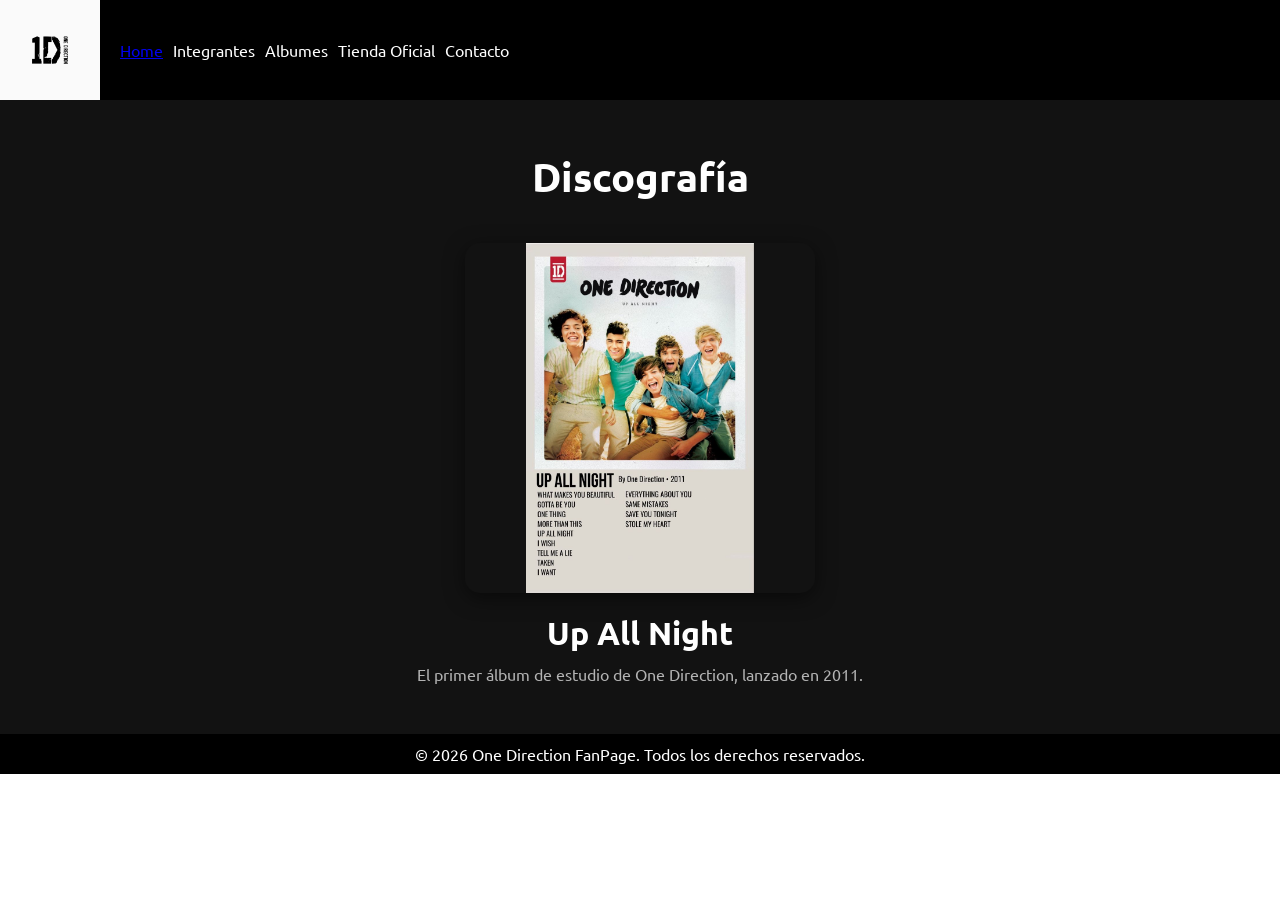
==== page/albumes.html @ de35c9ca "mi primer commit aprendiendo github" ====
<!DOCTYPE html>
<html lang="en">
<head>
    <meta charset="UTF-8">
    <meta name="viewport" content="width=device-width, initial-scale=1.0">
    <title>Document</title>
    <link rel="stylesheet" href="../css/style.css">

</head>
<body>
    <header>
      <img class="logo" src="../imagenes/logo.jpg" alt=" Logo de One Direction"> 

      <nav class="navbar">
           <ul class ="menu"> 
            <li> <a href="../index.html"> Home </a> </li>
            <li class="menu-item"> <a href="./integrantes.html"> Integrantes </a> </li>
            <li class="menu-item"> <a href="./albumes.html"> Albumes </a> </li>
            <li class="menu-item"> <a href="./tienda-oficial.html"> Tienda Oficial </a> </li>
            <li class="menu-item"> <a href="./contacto.html"> Contacto </a> </li>
           </ul>         
        </nav>        
        
    </header>
    
    <div class="contenedor-albumes">
            <h2 class="titulo-seccion"> Discografía </h2>
        <div>
            <ul>
                <li>
                <img src="../imagenes/up-all-night.jpg" alt="">
                 <div class="texto-album"> 
                    <h2> Up All Night </h2>
                    <p>El primer álbum de estudio de One Direction, lanzado en 2011.</p>
                 </div> 
                </li>
                <li>
                <img src="../imagenes/take-me-home.jpg" alt="">
                 <div class="texto-album"> 
                    <h2> Take Me Home </h2>
                    <p>El segundo álbum de estudio de One Direction, lanzado en 2012.</p>
                 </div> 
                </li>
                <li>
                <img src="../imagenes/midnight-memories.jpg" alt="">
                 <div class="texto-album"> 
                    <h2> Midnight Memories </h2>
                    <p>El tercer álbum de estudio de One Direction, lanzado en 2013.</p>
                 </div> 
                </li>
                <li>
                <img src="../imagenes/four.jpg" alt="">
                 <div class="texto-album"> 
                    <h2> Four </h2>
                    <p>El cuarto álbum de estudio de One Direction, lanzado en 2014.</p>
                 </div> 
                </li>
                <li>
                <img src="../imagenes/made-in-the-am.png" alt="">
                 <div class="texto-album"> 
                    <h2> Made In The AM </h2>
                    <p>El quinto álbum de estudio de One Direction, lanzado en 2015.</p>
                 </div> 
                </li>
            </ul>
        </div>

    </div>

    <footer>
        <p> © 2026 One Direction FanPage. Todos los derechos reservados. </p>
    </footer>

</body>
</html>
---- css/style.css ----
/* Fuentes */ 
@import url('https://fonts.googleapis.com/css2?family=Ubuntu:ital,wght@0,300;0,400;0,500;0,700;1,300;1,400;1,500;1,700&display=swap');

* {
    margin: 0;
    padding: 0;
    box-sizing: border-box;
}

/* Estilo del encabezado */

body {
    font-family: 'Ubuntu', sans-serif;
}

header {
    background-color: black; 
    display: flex;
    gap: 20px;
    grid-gap: 20px;
   
}
    
.logo {
    width: 100px;
}

.navbar {
    display: flex;
    align-items: center; 
}

.menu {
    display: flex;   
    list-style: none;
    gap: 10px;
    grid-gap: 10px;   
}

.menu-item a {
    color: white;
    text-decoration: none;
}

/* Estilo de la imagen principal */ 

.imagen-principal {
    height: 80vh;
    background-image: url(../imagenes/imagen\ principal.jpg);
    background-repeat: no-repeat;
    background-size: cover;
    background-position: center center;
    display: flex;
    justify-content: center;
    align-items: center;
    flex-direction: column;
    
}

.imagen-principal h1 {
    color: white;
    background-color: rgba(0, 0, 0, 0.849);
    padding-inline: 15px;
}

.imagen-principal p {
    color: white;
    background-color: rgba(0, 0, 0, 0.849);
    padding: 15px;
    margin-top: 20px;
    width: 50%;
    text-align: center;
}
 /* Sección principal */

.imagen-principal {
    height: 90vh;
    background-image: url("../imagenes/imagen principal.jpg");
    background-repeat: no-repeat;
    background-size: cover;
    background-position: center;

    display: flex;
    flex-direction: column;
    justify-content: center;
    align-items: center;

    text-align: center;
    position: relative;
    padding: 20px;
}

.imagen-principal::before {
    content: "";
    position: absolute;
    inset: 0;
    background: rgba(0, 0, 0, 0.55);
}

.imagen-principal h1,
.imagen-principal p {
    position: relative;
    z-index: 1;
}

.imagen-principal h1 {
    font-size: 5rem;
    color: white;
    margin-bottom: 25px;

    text-shadow:
        0 0 10px rgba(255,255,255,.4),
        0 0 30px rgba(255,255,255,.2);

    animation: aparecer 1.2s ease;
}

.imagen-principal p {
    color: white;
    max-width: 850px;

    background: rgba(0,0,0,.35);
    backdrop-filter: blur(6px);

    padding: 25px;

    border-radius: 15px;

    line-height: 1.8;
    font-size: 1.1rem;

    animation: aparecer 1.8s ease;
}

@keyframes aparecer {
    from {
        opacity: 0;
        transform: translateY(30px);
    }

    to {
        opacity: 1;
        transform: translateY(0);
    }
}

/* Estilo del pie de página */

footer {
    background-color: black;
    color: white;
    text-align: center;
    padding: 10px;
}

/* Estilo de la sección de integrantes */

.contenedor-grid-integrantes {
    display: grid;
    gap: 60px;
    padding: 50px;
    background-color: #121212;
}

.integrante {
    display: grid;
    grid-template-columns: 400px 1fr;

    align-items: center;
    justify-items: center;

    gap: 40px;

    background-color: #181818;
    border-radius: 20px;
    padding: 40px;

    color: white;

    transition: transform 0.3s ease;
}

.integrante:hover {
    transform: translateY(-5px);
}

.integrante img {
    width: 350px;
    height: 450px;

    object-fit: cover;

    border-radius: 15px;

    display: block;

    margin: 0 auto;

    justify-self: center;

    transition: transform 0.4s ease;
}

.integrante img:hover {
    transform: scale(1.03);
}

.integrante h2 {
    font-size: 4rem;
    margin-bottom: 20px;
    text-align: left;
}

.integrante p {
    font-size: 1.1rem;
    line-height: 1.8;
    color: #d0d0d0;
}

.info-integrante {
    display: flex;
    flex-direction: column;
    justify-content: center;
}


/* Estilo de la sección de álbumes */

.contenedor-albumes {
    width: 100%;
    background-color: #121212;
    padding: 50px 0;
    overflow: hidden;
}

.titulo-seccion {
    color: white;
    text-align: center;
    font-size: 40px;
    margin-bottom: 40px;
}

.contenedor-albumes ul {
    display: flex;
    width: 500%;
    padding: 0;
    margin: 0;
    animation: slide 20s infinite;
}

.contenedor-albumes li {
    width: 100%;
    list-style: none;
    text-align: center;
}

.contenedor-albumes img {
    width: 350px;
    height: 350px;
    object-fit: contain;
    display: block;
    margin: 0 auto;
    border-radius: 15px;
    box-shadow: 0 5px 20px rgba(0,0,0,0.5);
}

.texto-album {
    margin-top: 20px;
    color: white;
}

.texto-album h2 {
    font-size: 2rem;
    margin-bottom: 10px;
}

.texto-album p {
    color: #b3b3b3;
    font-size: 1rem;
}

@keyframes slide {
    0%,15% {
        transform: translateX(0%);
    }

    20%,35% {
        transform: translateX(-20%);
    }

    40%,55% {
        transform: translateX(-40%);
    }

    60%,75% {
        transform: translateX(-60%);
    }

    80%,100% {
        transform: translateX(-80%);
    }
}

/* Estilo de la sección de tienda oficial */

.tienda{
color: white;
}

.tienda h1{
font-size: 3.5rem;
font-weight: 800;
letter-spacing: 4px;
}

/* GRID */

.grid-tienda{
display: grid;
grid-template-columns: repeat(auto-fit, minmax(320px,1fr));
gap: 30px;
}

/* TARJETAS */

.card{
background-color: #171717 !important;
border: none !important;
border-radius: 18px;
overflow: hidden;
box-shadow: 0 10px 30px rgba(0,0,0,.4);
transition: .4s;
}

.card:hover{
transform: translateY(-10px);
}

.card img{
width: 100%;
height: 300px;
object-fit: cover;
transition: .5s;
}

.card:hover img{
transform: scale(1.05);
}

.card h2{
color: white;
padding: 20px 20px 10px;
font-size: 2rem;
font-weight: bold;
}

.card p{
color: #d7d7d7;
padding: 0 20px;
line-height: 1.7;
}

.card a{
margin: 20px;
}

.where-we-are{
grid-column: span 2;
}

.fragancias{
grid-column: span 2;
}

.musica{
grid-column: span 2;
}

/* Estilo de la sección de contacto */ 


.contacto{
color: white;
}

.contacto h1{
font-size: 3.5rem;
font-weight: 800;
letter-spacing: 4px;
}

.subtitulo{
color: #cfcfcf;
margin-bottom: 40px;
}

.formulario-container{

max-width: 800px;

margin: auto;

background-color: #171717;

padding: 40px;

border-radius: 20px;

box-shadow: 0 10px 30px rgba(0,0,0,.4);
}

.form-label{
color: white;
font-weight: 600;
}

.form-control{

background-color: #252525 !important;

border: 1px solid #444 !important;

color: white !important;

padding: 12px;

}

.form-control::placeholder{
color: #9d9d9d;
}

.form-control:focus{

background-color: #252525 !important;

color: white !important;

border-color: white !important;

box-shadow: none !important;
}

.btn-lg{
padding: 12px 35px;
}
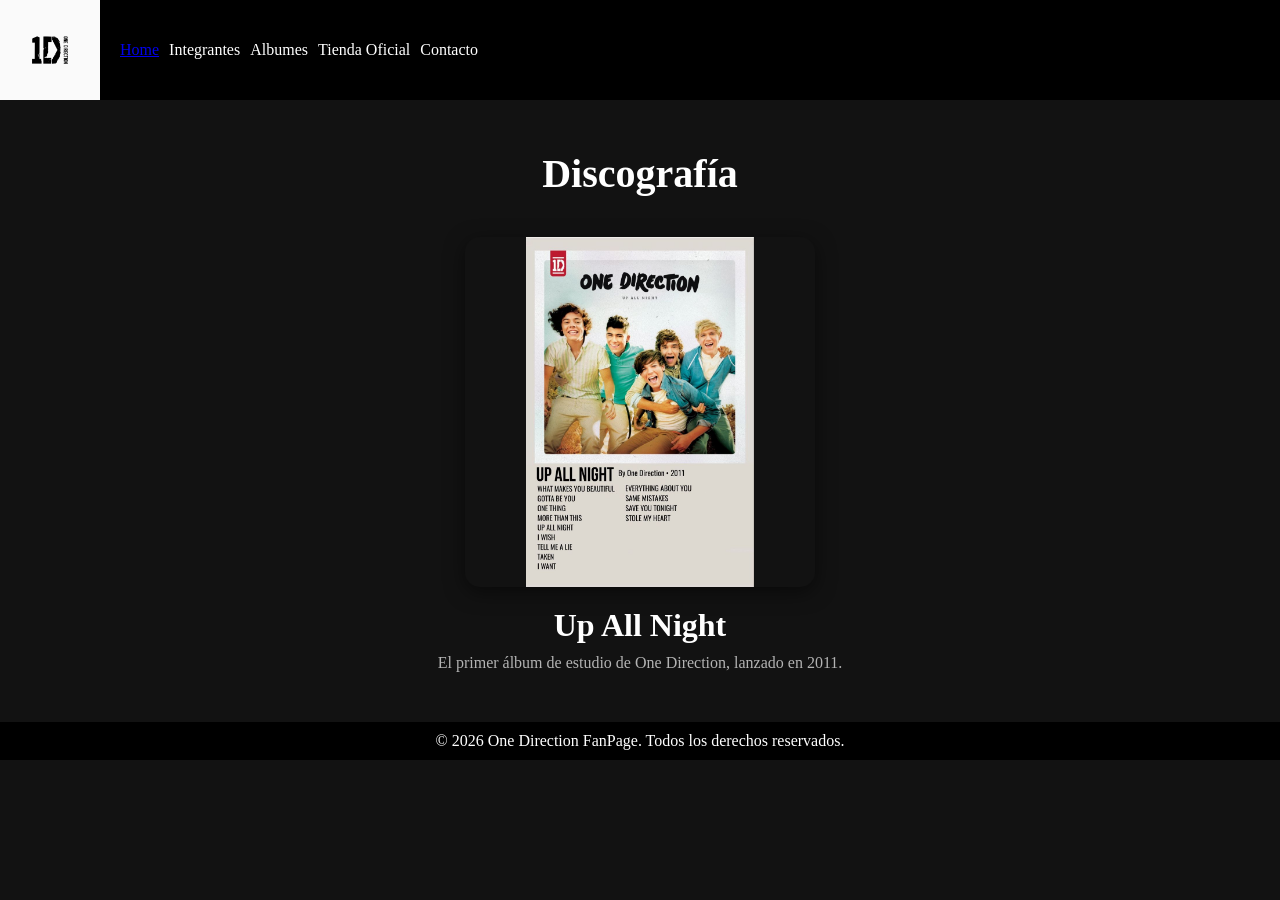
==== commit 43359ea1: "Cambie el CSS a SASS. Hice cambios directamente en SASS para el estilizado de la pagina de integrant" ====
--- a/page/albumes.html
+++ b/page/albumes.html
@@ -4,6 +4,9 @@
     <meta charset="UTF-8">
     <meta name="viewport" content="width=device-width, initial-scale=1.0">
     <title>Document</title>
+    <!-- link al sass compilado -->
+    <link rel="stylesheet" href="../css/main.css">
+    <!-- link al css compilado -->
     <link rel="stylesheet" href="../css/style.css">
 
 </head>
--- a/css/main.css
+++ b/css/main.css
@@ -0,0 +1,330 @@
+* {
+  margin: 0;
+  padding: 0;
+  box-sizing: border-box;
+}
+
+body {
+  background-color: #121212;
+}
+
+header {
+  background-color: black;
+  display: flex;
+  gap: 20px;
+  grid-gap: 20px;
+}
+header .logo {
+  width: 100px;
+}
+header .navbar {
+  display: flex;
+  align-items: center;
+}
+header .navbar .menu {
+  display: flex;
+  list-style: none;
+  gap: 10px;
+  grid-gap: 10px;
+}
+header .navbar .menu .menu-item a {
+  color: white;
+  text-decoration: none;
+}
+
+footer {
+  background-color: black;
+  color: white;
+  text-align: center;
+  padding: 10px;
+}
+
+.imagen-principal {
+  height: 90vh;
+  background-image: url("../imagenes/imagen principal.jpg");
+  background-repeat: no-repeat;
+  background-size: cover;
+  background-position: center;
+  display: flex;
+  flex-direction: column;
+  justify-content: center;
+  align-items: center;
+  text-align: center;
+  position: relative;
+  padding: 20px;
+}
+.imagen-principal::before {
+  content: "";
+  position: absolute;
+  inset: 0;
+  background: rgba(0, 0, 0, 0.55);
+}
+.imagen-principal h1 {
+  position: relative;
+  z-index: 1;
+  font-size: 5rem;
+  color: white;
+  margin-bottom: 25px;
+  text-shadow: 0 0 10px rgba(255, 255, 255, 0.4), 0 0 30px rgba(255, 255, 255, 0.2);
+  animation: aparecer 1.2s ease;
+}
+.imagen-principal p {
+  position: relative;
+  z-index: 1;
+  color: white;
+  max-width: 850px;
+  background: rgba(0, 0, 0, 0.35);
+  backdrop-filter: blur(6px);
+  padding: 25px;
+  border-radius: 15px;
+  line-height: 1.8;
+  font-size: 1.1rem;
+  animation: aparecer 1.8s ease;
+}
+
+@keyframes aparecer {
+  from {
+    opacity: 0;
+    transform: translateY(30px);
+  }
+  to {
+    opacity: 1;
+    transform: translateY(0);
+  }
+}
+.contenedor-grid-integrantes {
+  display: grid;
+  gap: 60px;
+  padding: 50px;
+  background-color: #121212;
+}
+
+.integrante {
+  display: grid;
+  grid-template-columns: 400px 1fr;
+  align-items: center;
+  justify-items: center;
+  gap: 40px;
+  background-color: #181818;
+  border-radius: 20px;
+  padding: 40px;
+  color: white;
+  transition: transform 0.3s ease;
+}
+.integrante:hover {
+  transform: translateY(-5px);
+}
+.integrante img {
+  width: 350px;
+  height: 450px;
+  object-fit: cover;
+  border-radius: 15px;
+  display: block;
+  margin: 0 auto;
+  justify-self: center;
+  transition: transform 0.4s ease;
+}
+.integrante img:hover {
+  transform: scale(1.03);
+}
+.integrante h2 {
+  font-size: 4rem;
+  margin-bottom: 20px;
+  text-align: left;
+}
+.integrante p {
+  font-size: 1.1rem;
+  line-height: 1.8;
+  color: #d0d0d0;
+}
+
+.info-integrante {
+  display: flex;
+  flex-direction: column;
+  justify-content: center;
+}
+
+.contenedor-albumes {
+  width: 100%;
+  background-color: #121212;
+  padding: 50px 0;
+  overflow: hidden;
+}
+
+.titulo-seccion {
+  color: white;
+  text-align: center;
+  font-size: 40px;
+  margin-bottom: 40px;
+}
+
+.contenedor-albumes ul {
+  display: flex;
+  width: 500%;
+  padding: 0;
+  margin: 0;
+  animation: slide 20s infinite;
+}
+
+.contenedor-albumes li {
+  width: 100%;
+  list-style: none;
+  text-align: center;
+}
+
+.contenedor-albumes img {
+  width: 350px;
+  height: 350px;
+  object-fit: contain;
+  display: block;
+  margin: 0 auto;
+  border-radius: 15px;
+  box-shadow: 0 5px 20px rgba(0, 0, 0, 0.5);
+}
+
+.texto-album {
+  margin-top: 20px;
+  color: white;
+}
+
+.texto-album h2 {
+  font-size: 2rem;
+  margin-bottom: 10px;
+}
+
+.texto-album p {
+  color: #b3b3b3;
+  font-size: 1rem;
+}
+
+@keyframes slide {
+  0%, 15% {
+    transform: translateX(0%);
+  }
+  20%, 35% {
+    transform: translateX(-20%);
+  }
+  40%, 55% {
+    transform: translateX(-40%);
+  }
+  60%, 75% {
+    transform: translateX(-60%);
+  }
+  80%, 100% {
+    transform: translateX(-80%);
+  }
+}
+.tienda {
+  background-color: #121212;
+  color: white;
+  padding: 50px;
+}
+
+h1 {
+  font-size: 3.5rem;
+  font-weight: 800;
+  letter-spacing: 4px;
+}
+
+.grid-tienda {
+  display: grid;
+  grid-template-columns: repeat(auto-fit, minmax(320px, 1fr));
+  gap: 30px;
+}
+
+.card {
+  background-color: #171717 !important;
+  border: none !important;
+  border-radius: 18px;
+  overflow: hidden;
+  box-shadow: 0 10px 30px rgba(0, 0, 0, 0.4);
+  transition: 0.4s;
+}
+.card:hover {
+  transform: translateY(-10px);
+}
+.card img {
+  width: 100%;
+  height: 300px;
+  object-fit: cover;
+  transition: 0.5s;
+}
+.card:hover img {
+  transform: scale(1.05);
+}
+.card h2 {
+  color: white;
+  padding: 20px 20px 10px;
+  font-size: 2rem;
+  font-weight: bold;
+}
+.card p {
+  color: #d7d7d7;
+  padding: 0 20px;
+  line-height: 1.7;
+}
+.card a {
+  margin: 20px;
+}
+
+.where-we-are {
+  grid-column: span 2;
+}
+
+.fragancias {
+  grid-column: span 2;
+}
+
+.musica {
+  grid-column: span 2;
+}
+
+.contacto {
+  color: white;
+}
+.contacto h1 {
+  font-size: 3.5rem;
+  font-weight: 800;
+  letter-spacing: 4px;
+}
+
+.subtitulo {
+  color: #cfcfcf;
+  margin-bottom: 40px;
+}
+
+.formulario-container {
+  max-width: 800px;
+  margin: auto;
+  background-color: #171717;
+  padding: 40px;
+  border-radius: 20px;
+  box-shadow: 0 10px 30px rgba(0, 0, 0, 0.4);
+}
+
+.form-label {
+  color: white;
+  font-weight: 600;
+}
+
+.form-control {
+  background-color: #252525 !important;
+  border: 1px solid #444 !important;
+  color: white !important;
+  padding: 12px;
+}
+.form-control::placeholder {
+  color: #9d9d9d;
+}
+.form-control:focus {
+  background-color: #252525 !important;
+  color: white !important;
+  border-color: white !important;
+  box-shadow: none !important;
+}
+
+.btn-lg {
+  padding: 12px 35px;
+}
+
+/*# sourceMappingURL=main.css.map */
--- a/css/style.css
+++ b/css/style.css
@@ -8,7 +8,7 @@
 }
 
 /* Estilo del encabezado */
-
+/*
 body {
     font-family: 'Ubuntu', sans-serif;
 }
@@ -72,7 +72,7 @@
     text-align: center;
 }
  /* Sección principal */
-
+/*
 .imagen-principal {
     height: 90vh;
     background-image: url("../imagenes/imagen principal.jpg");
@@ -97,7 +97,6 @@
     background: rgba(0, 0, 0, 0.55);
 }
 
-.imagen-principal h1,
 .imagen-principal p {
     position: relative;
     z-index: 1;
@@ -145,7 +144,7 @@
 }
 
 /* Estilo del pie de página */
-
+/*
 footer {
     background-color: black;
     color: white;
@@ -154,7 +153,7 @@
 }
 
 /* Estilo de la sección de integrantes */
-
+/* 
 .contenedor-grid-integrantes {
     display: grid;
     gap: 60px;
@@ -225,7 +224,7 @@
 
 
 /* Estilo de la sección de álbumes */
-
+/* 
 .contenedor-albumes {
     width: 100%;
     background-color: #121212;
@@ -302,7 +301,7 @@
 }
 
 /* Estilo de la sección de tienda oficial */
-
+/* 
 .tienda{
 color: white;
 }
@@ -313,15 +312,11 @@
 letter-spacing: 4px;
 }
 
-/* GRID */
-
 .grid-tienda{
 display: grid;
 grid-template-columns: repeat(auto-fit, minmax(320px,1fr));
 gap: 30px;
 }
-
-/* TARJETAS */
 
 .card{
 background-color: #171717 !important;
@@ -378,7 +373,7 @@
 
 /* Estilo de la sección de contacto */ 
 
-
+/* 
 .contacto{
 color: white;
 }
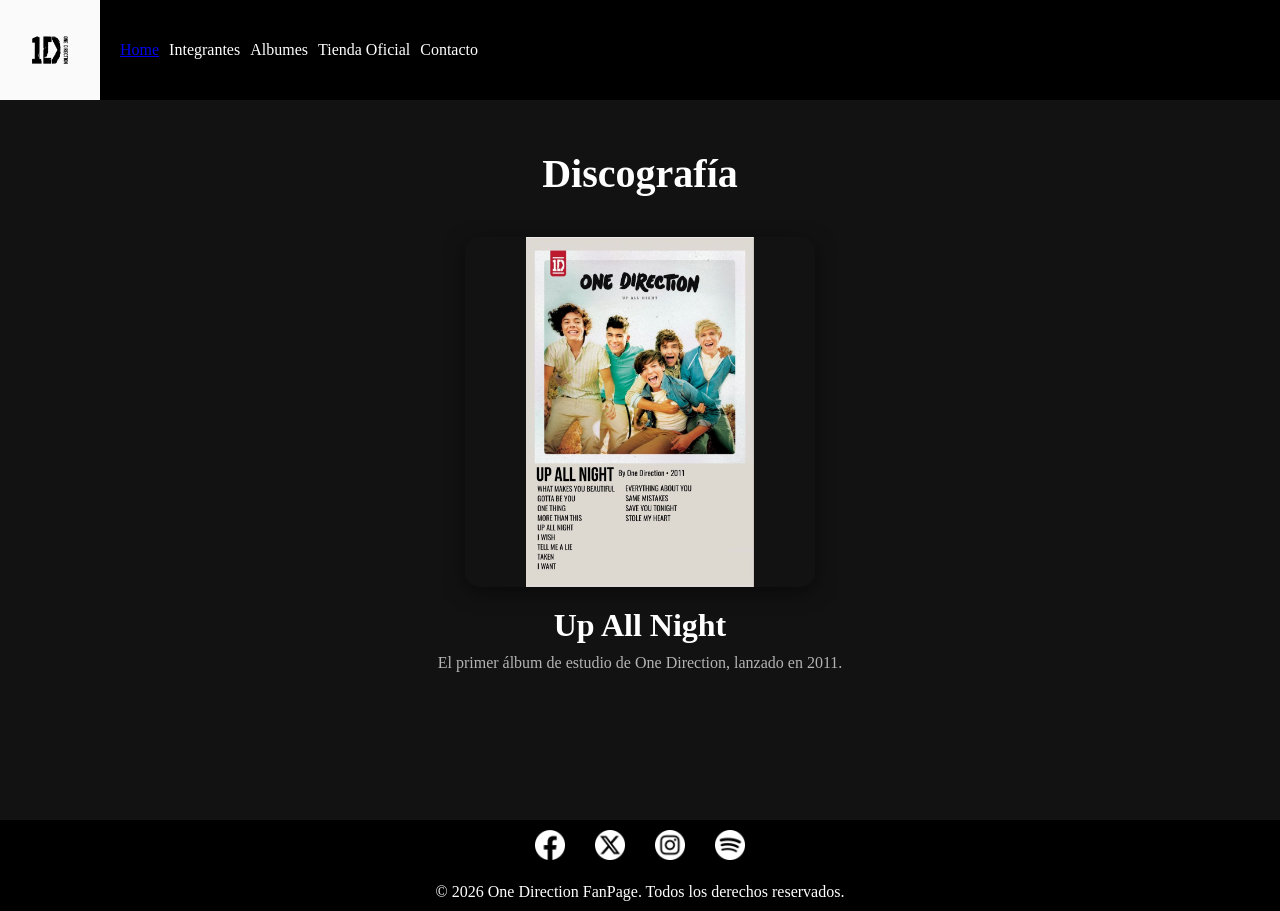
==== commit a6172afd: "agregue redes sociales al footer" ====
--- a/page/albumes.html
+++ b/page/albumes.html
@@ -6,8 +6,8 @@
     <title>Document</title>
     <!-- link al sass compilado -->
     <link rel="stylesheet" href="../css/main.css">
-    <!-- link al css compilado -->
-    <link rel="stylesheet" href="../css/style.css">
+    <!-- link al css compilado 
+    <link rel="stylesheet" href="../css/style.css">  --> 
 
 </head>
 <body>
@@ -70,9 +70,31 @@
 
     </div>
 
-    <footer>
-        <p> © 2026 One Direction FanPage. Todos los derechos reservados. </p>
-    </footer>
+   
+<footer>
+
+    <div class="redes-sociales"> 
+    
+        <a href="https://www.facebook.com/onedirectionmusic" target="_blank"> 
+            <img src="../imagenes/facebook.png" alt="Facebook">
+        </a>
+
+        <a href="https://x.com/onedirection" target="_blank">
+            <img src="../imagenes/twitter.png" alt="Twitter">
+        </a>
+
+        <a href="https://www.instagram.com/onedirection/" target="_blank">
+            <img src="../imagenes/instagram.png" alt="Instagram">
+        </a>
+
+        <a href="https://open.spotify.com/intl-es/artist/4AK6F7OLvEQ5QYCBNiQWHq" target="_blank">
+            <img src="../imagenes/spotify.png" alt="Spotify">
+        </a>
+    </div>
+
+    <p> © 2026 One Direction FanPage. Todos los derechos reservados. </p>
+
+</footer>
 
 </body>
 </html>
--- a/css/main.css
+++ b/css/main.css
@@ -6,6 +6,8 @@
 
 body {
   background-color: #121212;
+  display: flex;
+  flex-direction: column;
 }
 
 header {
@@ -37,6 +39,32 @@
   color: white;
   text-align: center;
   padding: 10px;
+}
+footer .redes-sociales {
+  display: flex;
+  justify-content: center;
+  gap: 30px;
+  margin-bottom: 15px;
+}
+footer img {
+  width: 30px;
+  height: 30px;
+  object-fit: contain;
+  transition: 0.3s ease;
+}
+footer img:hover {
+  transform: translateY(-3px);
+  opacity: 0.8;
+}
+footer a {
+  text-decoration: none;
+  color: white;
+  font-size: 2rem;
+  transition: 0.3s ease;
+}
+footer a:hover {
+  transform: translateY(-3px);
+  opacity: 0.8;
 }
 
 .imagen-principal {
@@ -149,6 +177,7 @@
   background-color: #121212;
   padding: 50px 0;
   overflow: hidden;
+  min-height: 80vh;
 }
 
 .titulo-seccion {
@@ -228,7 +257,7 @@
 
 .grid-tienda {
   display: grid;
-  grid-template-columns: repeat(auto-fit, minmax(320px, 1fr));
+  grid-template-columns: repeat(auto-fit, minmax(280px, 1fr));
   gap: 30px;
 }
 
@@ -327,4 +356,126 @@
   padding: 12px 35px;
 }
 
+/* TABLET hasta 768px */
+@media (max-width: 768px) {
+  /* HEADER  */
+  header {
+    flex-direction: column;
+    align-items: center;
+    padding: 15px;
+  }
+  .logo {
+    width: 80px;
+  }
+  header .navbar .menu {
+    flex-wrap: wrap;
+    justify-content: center;
+  }
+  /* HOME */
+  .imagen-principal h1 {
+    font-size: 3.5rem;
+  }
+  .imagen-principal p {
+    max-width: 90%;
+  }
+}
+/* MOBILE hasta 480px */
+@media (max-width: 480px) {
+  /* HEADER */
+  header {
+    flex-direction: column;
+    align-items: center;
+    gap: 15px;
+    padding: 15px;
+  }
+  .logo {
+    width: 60px;
+  }
+  header .navbar .menu {
+    flex-wrap: wrap;
+    justify-content: center;
+    gap: 12px;
+  }
+  /* HOME */
+  .imagen-principal {
+    padding: 20px;
+    min-height: 100vh;
+  }
+  .imagen-principal h1 {
+    font-size: 2.5rem;
+    margin-bottom: 20px;
+  }
+  .imagen-principal p {
+    max-width: 100%;
+    font-size: 0.95rem;
+    padding: 15px;
+    line-height: 1.6;
+  }
+}
+/* INTEGRANTES */
+/*TABLET hasta 768px */
+@media (max-width: 768px) {
+  .integrante {
+    grid-template-columns: 1fr;
+    text-align: center;
+  }
+  .integrante img {
+    width: 300px;
+    height: auto;
+  }
+  .info-integrante {
+    align-items: center;
+  }
+  .integrante h2 {
+    text-align: center;
+    font-size: 3rem;
+  }
+}
+/* MOBILE hasta 480px */
+@media (max-width: 480px) {
+  .contenedor-grid-integrantes {
+    padding: 20px;
+  }
+  .integrante {
+    grid-template-columns: 1fr;
+    padding: 20px;
+    gap: 20px;
+  }
+  .integrante img {
+    width: 100%;
+    max-width: 250px;
+    height: auto;
+  }
+  .integrante h2 {
+    font-size: 2.2rem;
+    text-align: center;
+  }
+  .integrante p {
+    font-size: 1rem;
+    text-align: left;
+  }
+  .info-integrante {
+    align-items: center;
+  }
+}
+/* Tienda Oficial  /* 
+
+/*MOBILE */
+@media (max-width: 576px) {
+  .tienda {
+    padding: 20px;
+  }
+  .tienda h1 {
+    font-size: 2rem;
+  }
+  .grid-tienda {
+    grid-template-columns: 1fr;
+  }
+  .where-we-are,
+  .fragancias,
+  .musica {
+    grid-column: span 1;
+  }
+}
+
 /*# sourceMappingURL=main.css.map */
